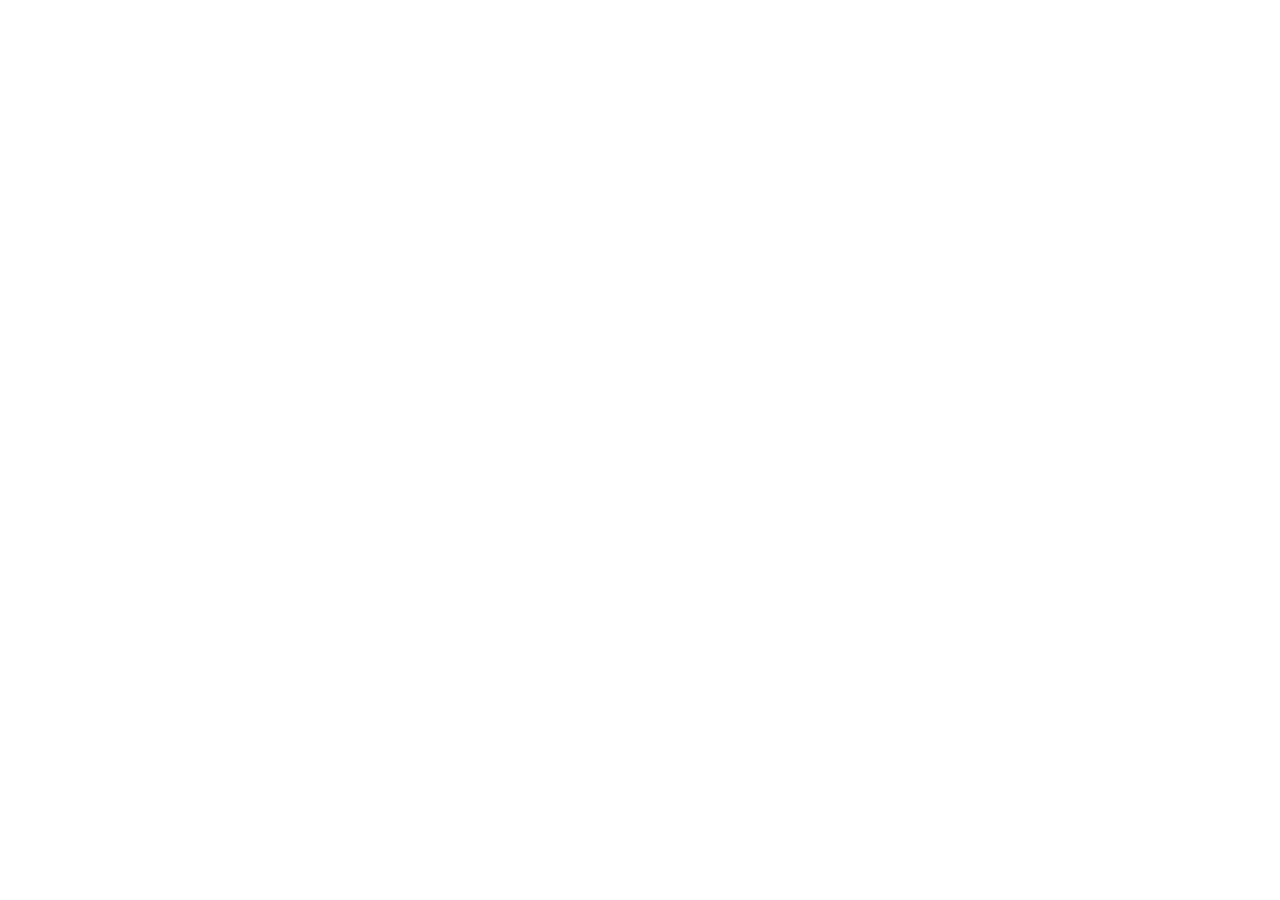
==== PortalNotícia/index.html @ a3cf4e42 "Form Update" ====
<!DOCTYPE html>
<html lang="en">
<head>
    <meta charset="UTF-8">
    <meta name="viewport" content="width=device-width, initial-scale=1.0">
    <title>Meu Portal de Notícia</title>
</head>

<body>
    <header>
        <div></div>
    </header>
    <main>
        <div></div>
    </main>
    <footer>
        <div></div>
    </footer>

</body>
</html>
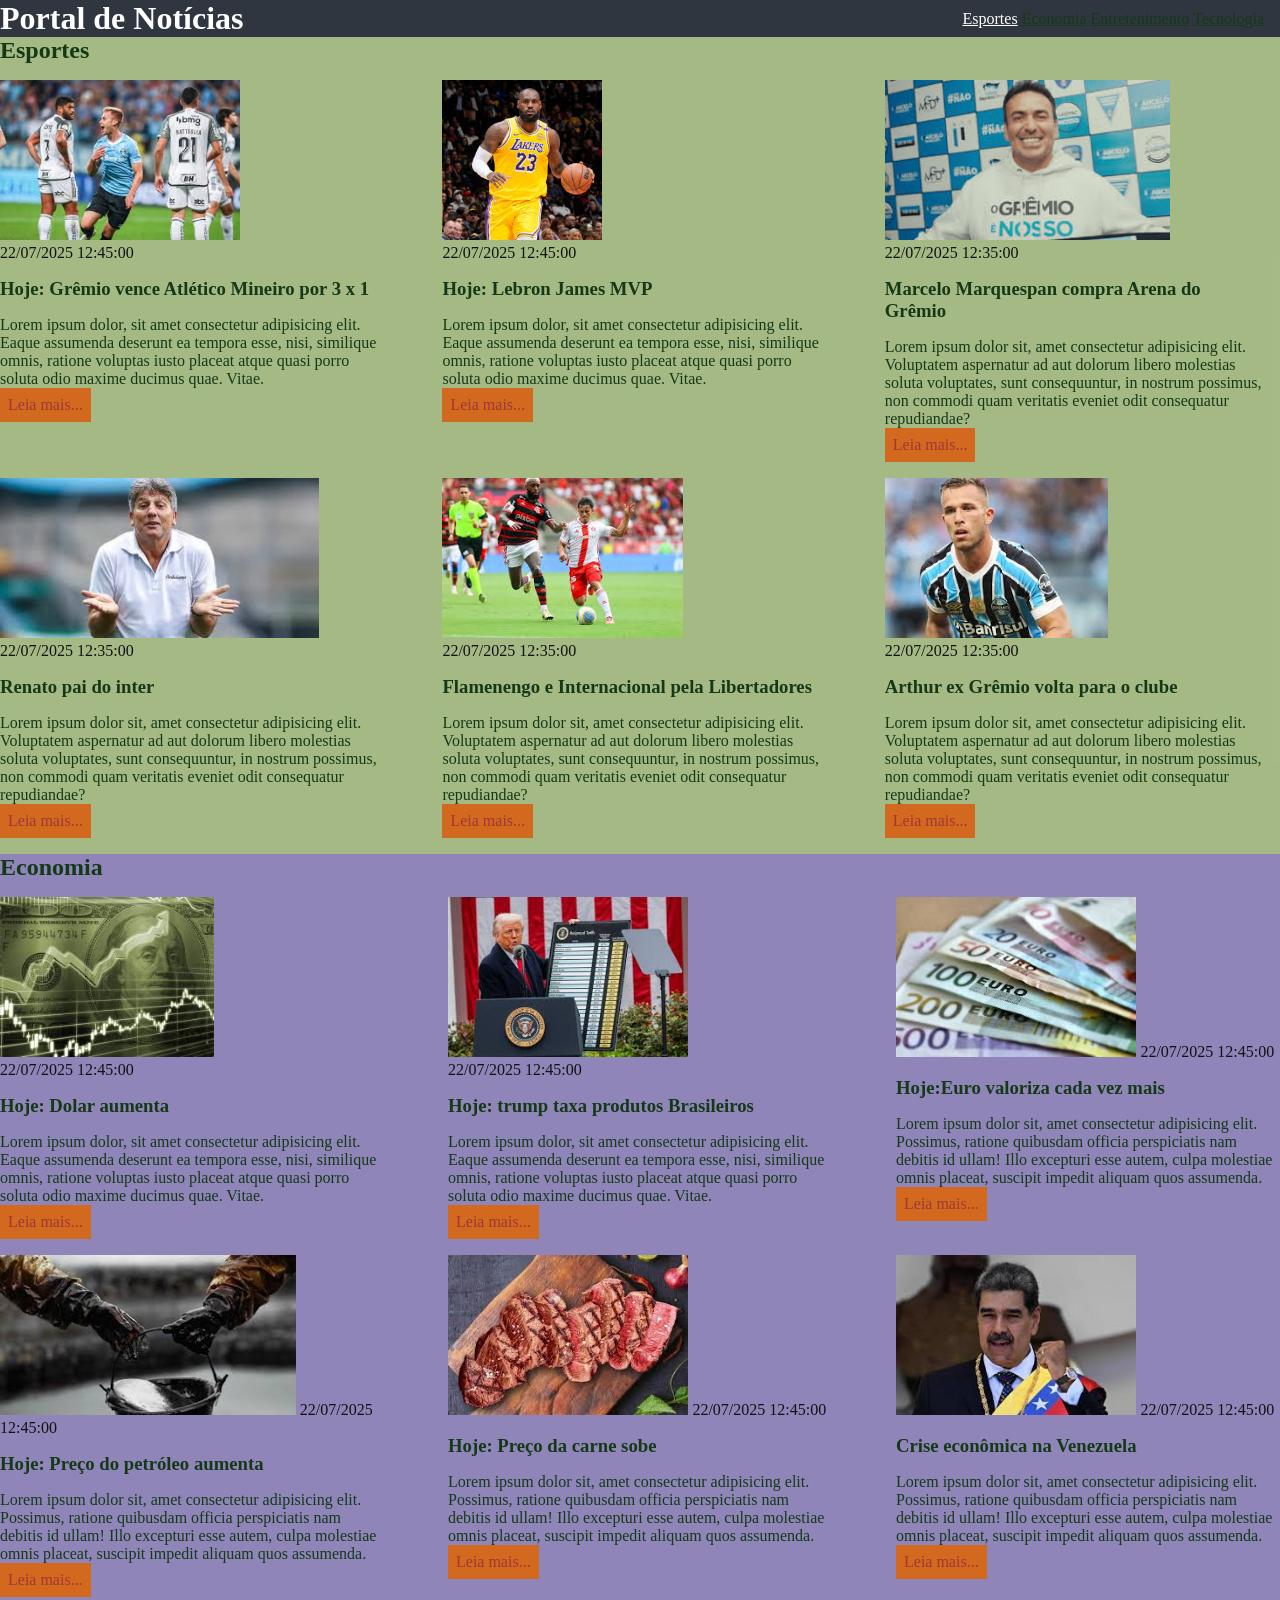
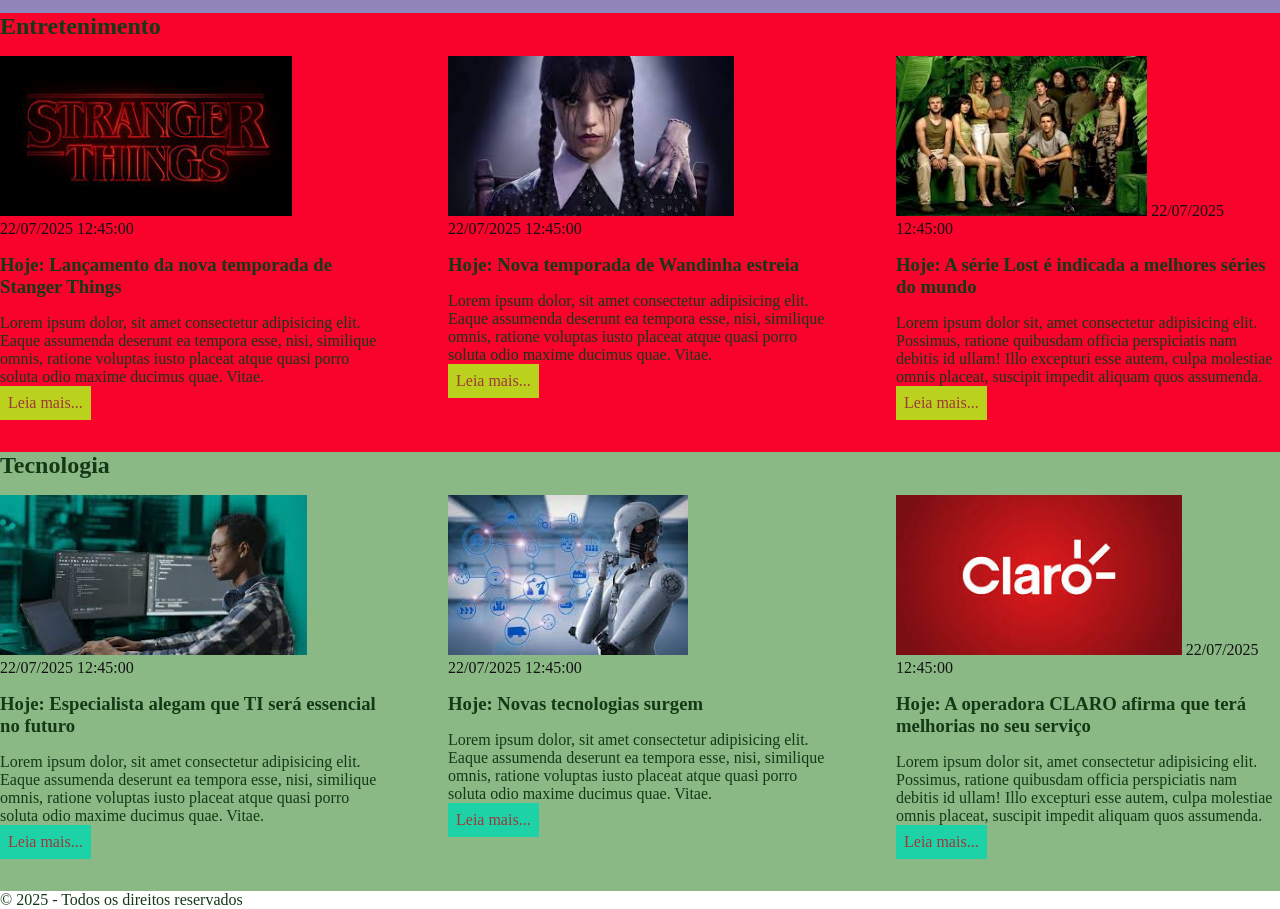
==== commit deaa993f: "update1" ====
--- a/PortalNotícia/index.html
+++ b/PortalNotícia/index.html
@@ -1,21 +1,283 @@
 <!DOCTYPE html>
-<html lang="en">
+<html lang="pt- BR">
 <head>
     <meta charset="UTF-8">
     <meta name="viewport" content="width=device-width, initial-scale=1.0">
-    <title>Meu Portal de Notícia</title>
+    <title>Meu portal de notícia</title>
+    <link rel="stylesheet" type="text/css" href="./style.css"
 </head>
-
 <body>
-    <header>
-        <div></div>
-    </header>
-    <main>
-        <div></div>
-    </main>
-    <footer>
-        <div></div>
-    </footer>
-
-</body>
-</html>+
+
+  <header>
+    <div class="container">
+      <h1>Portal de Notícias</h1>
+    <nav>
+      <ul>
+        <li>
+          <a href="#">Esportes</a>
+        </li>
+        <li>
+
+
+        </li>
+        <a href="#">Economia</a>
+      </li>
+      <li>
+  
+</li>
+<a href="#">Entretenimento</a>
+</li>
+<li>
+
+</li>
+<a href="#">Tecnologia</a>
+</ul>
+
+
+    </nav>
+  </header>
+  <main>
+    <div>
+    <section id="sports">
+      <div class="container">
+      <h2>Esportes</h2>
+     
+      <div class="articles">
+        <article>
+          <img src="./imagens/gremio.jpg" alt="Grêmio e Atlético Mineiro">
+          <header>
+            <time class="creation-date">22/07/2025 12:45:00</time>
+          </header>
+          <h3>Hoje: Grêmio vence Atlético Mineiro por 3 x 1</h3>
+          <p>
+            Lorem ipsum dolor, sit amet consectetur adipisicing elit. Eaque assumenda deserunt ea tempora esse, nisi, similique omnis, ratione voluptas iusto placeat atque quasi porro soluta odio maxime ducimus quae. Vitae.
+          </p>
+          <a href="#" title="Leia a noticia completa">Leia mais...</a>
+        </article>
+        <article>
+        <img src="./imagens/lebron.jpg" alt="Lakers chegam na final">
+        <header>
+          <time class="creation-date">22/07/2025 12:45:00</time>
+        </header>
+        <h3>Hoje: Lebron James MVP</h3>
+        <p>
+          Lorem ipsum dolor, sit amet consectetur adipisicing elit. Eaque assumenda deserunt ea tempora esse, nisi, similique omnis, ratione voluptas iusto placeat atque quasi porro soluta odio maxime ducimus quae. Vitae.
+        </p>
+        <a href="#" title="Leia a noticia completa">Leia mais...</a>
+      </article>
+      <article>
+        <img src="./imagens/marquespan.jpg" alt="NFC chega a final">
+        <header>
+          <time class="creation-date">22/07/2025 12:35:00</time>
+        </header>
+        <h3>Marcelo Marquespan compra Arena do Grêmio</h3>
+        <p>
+          Lorem ipsum dolor sit, amet consectetur adipisicing elit. Voluptatem aspernatur ad aut dolorum libero molestias soluta voluptates, sunt consequuntur, in nostrum possimus, non commodi quam veritatis eveniet odit consequatur repudiandae?
+        </p>
+        <a href="#" title="Leia noticia completa">Leia mais...</a>
+      </article>
+      <article>
+        <img src="./imagens/renato.jpg" alt="Fluminense vence inter e avança para as quartas">
+        <header>
+          <time class="creation-date">22/07/2025 12:35:00</time>
+        </header>
+        <h3>Renato pai do inter</h3>
+        <p>
+          Lorem ipsum dolor sit, amet consectetur adipisicing elit. Voluptatem aspernatur ad aut dolorum libero molestias soluta voluptates, sunt consequuntur, in nostrum possimus, non commodi quam veritatis eveniet odit consequatur repudiandae?
+        </p>
+        <a href="#" title="Leia noticia completa">Leia mais...</a>
+      </article>
+      <article>
+        <img src="./imagens/inter.jpg" alt="Leo oetiz brabo">
+        <header>
+          <time class="creation-date">22/07/2025 12:35:00</time>
+        </header>
+        <h3>Flamenengo e Internacional pela Libertadores</h3>
+        <p>
+          Lorem ipsum dolor sit, amet consectetur adipisicing elit. Voluptatem aspernatur ad aut dolorum libero molestias soluta voluptates, sunt consequuntur, in nostrum possimus, non commodi quam veritatis eveniet odit consequatur repudiandae?
+        </p>
+        <a href="#" title="Leia noticia completa">Leia mais...</a>
+      </article>
+      <article>
+        <img src="./imagens/arthur.jpg" alt="Suarez brilha no Grêmio">
+        <header>
+          <time class="creation-date">22/07/2025 12:35:00</time>
+        </header>
+        <h3>Arthur ex Grêmio volta para o clube</h3>
+        <p>
+          Lorem ipsum dolor sit, amet consectetur adipisicing elit. Voluptatem aspernatur ad aut dolorum libero molestias soluta voluptates, sunt consequuntur, in nostrum possimus, non commodi quam veritatis eveniet odit consequatur repudiandae?
+        </p>
+        <a href="#" title="Leia noticia completa">Leia mais...</a>
+      </article>
+     
+      </div>
+    </section>
+      <div class="container"></div>
+    <section id="economy">
+      <article>
+        <h2>Economia</h2>
+        <div class="articles">
+
+
+          <article>
+            <img src="./imagens/dolar.jpg" alt="dolar aumanta">
+            <header>
+              <time class="creation-date">22/07/2025 12:45:00</time>
+            </header>
+            <h3>Hoje: Dolar aumenta</h3>
+            <p>
+              Lorem ipsum dolor, sit amet consectetur adipisicing elit. Eaque assumenda deserunt ea tempora esse, nisi, similique omnis, ratione voluptas iusto placeat atque quasi porro soluta odio maxime ducimus quae. Vitae.
+            </p>
+            <a href="#" title="Leia a noticia completa">Leia mais...</a>
+          </article>
+          <article>
+        <img src="./imagens/trump.jpg" alt="Petroleo aumenta o preço">
+        <header>
+          <time class="creation-date">22/07/2025 12:45:00</time>
+        </header>
+        <h3>Hoje: trump taxa produtos Brasileiros</h3>
+        <p>
+          Lorem ipsum dolor, sit amet consectetur adipisicing elit. Eaque assumenda deserunt ea tempora esse, nisi, similique omnis, ratione voluptas iusto placeat atque quasi porro soluta odio maxime ducimus quae. Vitae.
+        </p>
+        <a href="#" title="Leia a noticia completa">Leia mais...</a>
+      </article>
+      <article>
+        <img src="./imagens/euro.jpg" alt="Euro moeda mais valorizada"
+        <header>
+          <time class="creation-date">22/07/2025 12:45:00</time>
+        </header>
+        <h3>Hoje:Euro valoriza cada vez mais</h3>
+        <p>
+          Lorem ipsum dolor sit, amet consectetur adipisicing elit. Possimus, ratione quibusdam officia perspiciatis nam debitis id ullam! Illo excepturi esse autem, culpa molestiae omnis placeat, suscipit impedit aliquam quos assumenda.
+        </p>
+        <a href="#" title="Leia noticia completa">Leia mais...</a>
+      </article>
+      <article>
+        <img src="./imagens/petroleo.jpg" alt="Tarifaço trump"
+        <header>
+          <time class="creation-date">22/07/2025 12:45:00</time>
+        </header>
+        <h3>Hoje: Preço do petróleo aumenta </h3>
+        <p>
+          Lorem ipsum dolor sit, amet consectetur adipisicing elit. Possimus, ratione quibusdam officia perspiciatis nam debitis id ullam! Illo excepturi esse autem, culpa molestiae omnis placeat, suscipit impedit aliquam quos assumenda.
+        </p>
+        <a href="#" title="Leia noticia completa">Leia mais...</a>
+      </article>
+      <article>
+        <img src="./imagens/carne.jpg" alt="Guerra Russia X Ucrania"
+        <header>
+          <time class="creation-date">22/07/2025 12:45:00</time>
+        </header>
+        <h3>Hoje: Preço da carne sobe </h3>
+        <p>
+          Lorem ipsum dolor sit, amet consectetur adipisicing elit. Possimus, ratione quibusdam officia perspiciatis nam debitis id ullam! Illo excepturi esse autem, culpa molestiae omnis placeat, suscipit impedit aliquam quos assumenda.
+        </p>
+        <a href="#" title="Leia noticia completa">Leia mais...</a>
+      </article>
+      <article>
+        <img src="./imagens/venezuela.jpg" alt="Visto americano aumenta preço"
+        <header>
+          <time class="creation-date">22/07/2025 12:45:00</time>
+        </header>
+        <h3>Crise econômica na Venezuela</h3>
+        <p>
+          Lorem ipsum dolor sit, amet consectetur adipisicing elit. Possimus, ratione quibusdam officia perspiciatis nam debitis id ullam! Illo excepturi esse autem, culpa molestiae omnis placeat, suscipit impedit aliquam quos assumenda.
+        </p>
+        <a href="#" title="Leia noticia completa">Leia mais...</a>
+      </article>
+
+    </div>
+  </section>
+    <div class="container"></div>
+  <section id="entertainment">
+    <article>
+      <h2>Entretenimento</h2>
+      <div class="articles">
+
+        <article>
+          <img src="./imagens/stranger.jpg" alt="dolar aumanta">
+          <header>
+            <time class="creation-date">22/07/2025 12:45:00</time>
+          </header>
+          <h3>Hoje: Lançamento da nova temporada de Stanger Things</h3>
+          <p>
+            Lorem ipsum dolor, sit amet consectetur adipisicing elit. Eaque assumenda deserunt ea tempora esse, nisi, similique omnis, ratione voluptas iusto placeat atque quasi porro soluta odio maxime ducimus quae. Vitae.
+          </p>
+          <a href="#" title="Leia a noticia completa">Leia mais...</a>
+        </article>
+        <article>
+      <img src="./imagens/wandinha.jpg" alt="Petroleo aumenta o preço">
+      <header>
+        <time class="creation-date">22/07/2025 12:45:00</time>
+      </header>
+      <h3>Hoje: Nova temporada de Wandinha estreia</h3>
+      <p>
+        Lorem ipsum dolor, sit amet consectetur adipisicing elit. Eaque assumenda deserunt ea tempora esse, nisi, similique omnis, ratione voluptas iusto placeat atque quasi porro soluta odio maxime ducimus quae. Vitae.
+      </p>
+      <a href="#" title="Leia a noticia completa">Leia mais...</a>
+    </article>
+    <article>
+      <img src="./imagens/lost.jpg" alt="Euro moeda mais valorizada"
+      <header>
+        <time class="creation-date">22/07/2025 12:45:00</time>
+      </header>
+      <h3>Hoje: A série Lost é indicada a melhores séries do mundo</h3>
+      <p>
+        Lorem ipsum dolor sit, amet consectetur adipisicing elit. Possimus, ratione quibusdam officia perspiciatis nam debitis id ullam! Illo excepturi esse autem, culpa molestiae omnis placeat, suscipit impedit aliquam quos assumenda.
+      </p>
+      <a href="#" title="Leia noticia completa">Leia mais...</a>
+    </article>
+    <article>
+
+    </div>
+  </section>
+    <div class="container"></div>
+  <section id="tecnology">
+    <article>
+      <h2>Tecnologia</h2>
+      <div class="articles">
+
+        <article>
+          <img src="./imagens/ti.jpg" alt="dolar aumanta">
+          <header>
+            <time class="creation-date">22/07/2025 12:45:00</time>
+          </header>
+          <h3>Hoje: Especialista alegam que TI será essencial no futuro</h3>
+          <p>
+            Lorem ipsum dolor, sit amet consectetur adipisicing elit. Eaque assumenda deserunt ea tempora esse, nisi, similique omnis, ratione voluptas iusto placeat atque quasi porro soluta odio maxime ducimus quae. Vitae.
+          </p>
+          <a href="#" title="Leia a noticia completa">Leia mais...</a>
+        </article>
+        <article>
+      <img src="./imagens/ia.jpg" alt="Petroleo aumenta o preço">
+      <header>
+        <time class="creation-date">22/07/2025 12:45:00</time>
+      </header>
+      <h3>Hoje: Novas tecnologias surgem</h3>
+      <p>
+        Lorem ipsum dolor, sit amet consectetur adipisicing elit. Eaque assumenda deserunt ea tempora esse, nisi, similique omnis, ratione voluptas iusto placeat atque quasi porro soluta odio maxime ducimus quae. Vitae.
+      </p>
+      <a href="#" title="Leia a noticia completa">Leia mais...</a>
+    </article>
+    <article>
+      <img src="./imagens/claro.jpg" alt="Euro moeda mais valorizada"
+      <header>
+        <time class="creation-date">22/07/2025 12:45:00</time>
+      </header>
+      <h3>Hoje: A operadora CLARO afirma que terá melhorias no seu serviço</h3>
+      <p>
+        Lorem ipsum dolor sit, amet consectetur adipisicing elit. Possimus, ratione quibusdam officia perspiciatis nam debitis id ullam! Illo excepturi esse autem, culpa molestiae omnis placeat, suscipit impedit aliquam quos assumenda.
+      </p>
+      <a href="#" title="Leia noticia completa">Leia mais...</a>
+    </article>
+    <article>
+
+
+        </div>
+      </main>
+      <footer>
+        &copy; 2025 - Todos os  direitos reservados
+      </footer>
+    </body>
+    </html>
--- a/PortalNotícia/style.css
+++ b/PortalNotícia/style.css
@@ -0,0 +1,109 @@
+*{
+    color:rgb(21, 57, 23);
+    box-sizing: border-box;
+    margin: 0;
+    padding: 0;
+ 
+}
+ 
+body > header, h1{
+background-color:#2f3640 ;
+padding:16px 8;
+color: #fff;
+}
+ 
+header li{
+    display: inline;
+}
+ 
+header li a{
+    color: #fff;
+}
+ 
+header .container{
+    display:flex;
+    justify-content: space-between;
+    align-items: center;
+}
+.container{
+    width: 1264px;
+    margin: 0,auto,0,auto;
+}
+ 
+.creation-date{
+    color:#121212;
+}
+ 
+.articles{
+    display:flex;
+    flex-wrap:wrap;
+    justify-content: space-between;
+   
+}
+ 
+.articles article img{
+    height:160px;
+ 
+}
+.articles article{
+    width: 30%;
+}
+ 
+section{
+    padding: 16px 8;
+}
+ 
+section h2,
+.articles article{
+    margin-bottom: 16px;
+}
+ 
+.articles article h3{
+    margin-top: 16px;
+    margin-bottom: 16px;
+}
+ 
+.articles article a{
+    background-color:blue;
+    color: #a03838;
+    padding: 8px;
+    display: inline-block;
+    text-decoration: none;
+}
+ 
+.articles article a:hover{
+    text-decoration: underline;
+    background-color: blue;
+}
+
+#sports{
+    background-color: rgba(77, 116, 13, 0.5);
+}
+ 
+#sports .articles article a{
+    background-color: chocolate;
+}
+
+#economy{
+    background-color: rgba(32, 13, 116, 0.5);
+}
+ 
+#economy .articles article a{
+    background-color: chocolate;
+}
+
+#entertainment{
+    background-color: rgb(249, 3, 44);
+}
+ 
+#entertainment .articles article a{
+    background-color: rgb(186, 210, 30);
+}
+
+#tecnology{
+    background-color: rgba(22, 116, 13, 0.5);
+}
+ 
+#tecnology .articles article a{
+    background-color: rgb(30, 210, 168);
+}
